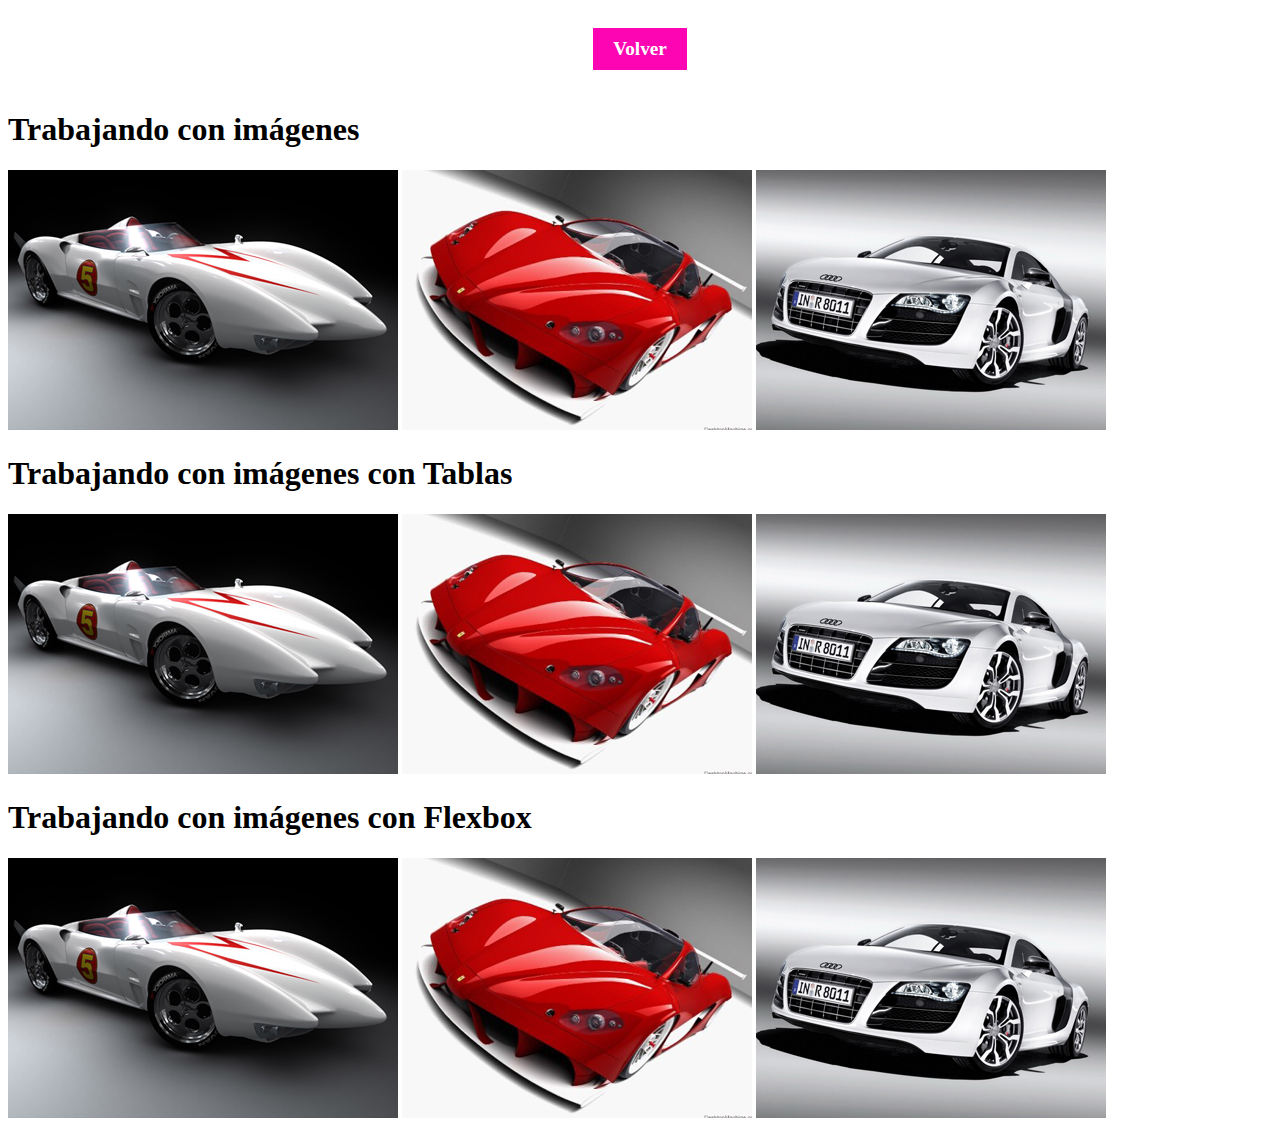
==== ejercicio2.html @ 382a530f "first commit" ====
<!DOCTYPE html>
<html lang="en">
<head>
    <meta charset="UTF-8">
    <meta http-equiv="X-UA-Compatible" content="IE=edge">
    <meta name="viewport" content="width=device-width, initial-scale=1.0">
    <title>Ejercicio 2</title>
    <link rel="stylesheet" href="ejercicio2.css">
</head>
<body>
    <div class="container">
        <div class="home">
            <a class="volver" href="index.html">Volver</a>
        </div>
        <h1>Trabajando con imágenes</h1>

        <img src="./img/auto1.jpeg" alt="">
        <img src="./img/auto2.jpg" alt="">
        <img src="./img/auto3.jpg" alt="">

        <h1>Trabajando con imágenes con Tablas</h1>
        <tr>
            <td><img src="./img/auto1.jpeg" alt=""></td>
            <td><img src="./img/auto2.jpg" alt=""></td>
            <td><img src="./img/auto3.jpg" alt=""></td>
        </tr>

        

        <h1>Trabajando con imágenes con Flexbox</h1>
        <div class="autos">
            <img src="./img/auto1.jpeg" alt="">
            <img src="./img/auto2.jpg" alt="">
            <img src="./img/auto3.jpg" alt="">
        </div>
    
    </div>
</body>
</html>
---- ejercicio2.css ----
.home {
    display: flex;
    justify-content: center;
}
.volver {
    margin-top: 20px;
    background-color: rgb(253, 5, 179);
    padding: 10px 20px;
    margin-bottom: 20px;
    text-decoration: none;
    font-size: larger;
    font-weight: bold;
    color: rgb(255, 255, 255);

}

.volver:hover {
    background-color: black;
    
}
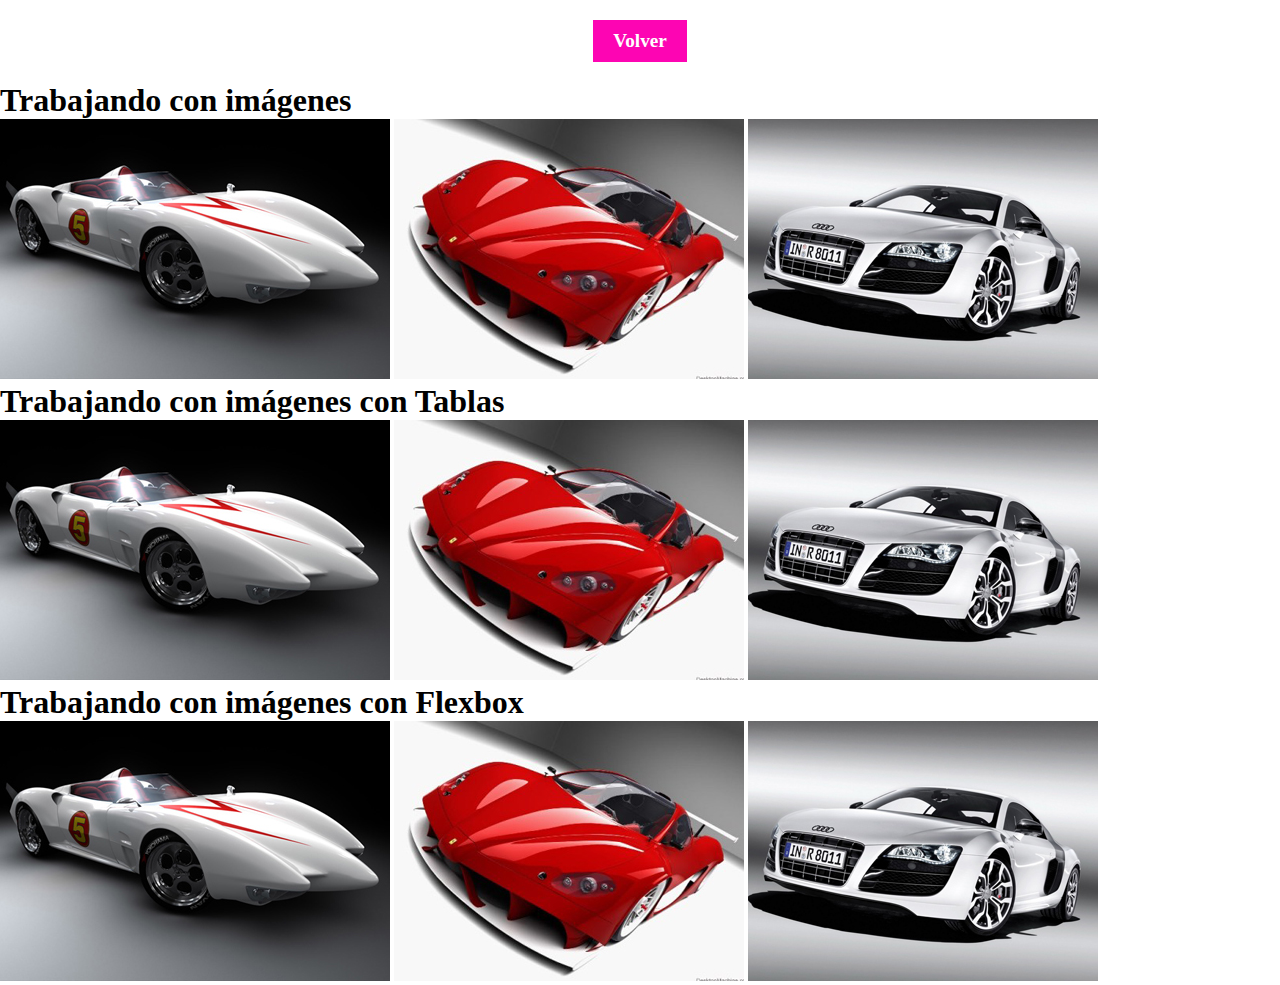
==== commit a35780d8: "first commit" ====
--- a/ejercicio2.html
+++ b/ejercicio2.html
@@ -5,7 +5,7 @@
     <meta http-equiv="X-UA-Compatible" content="IE=edge">
     <meta name="viewport" content="width=device-width, initial-scale=1.0">
     <title>Ejercicio 2</title>
-    <link rel="stylesheet" href="ejercicio2.css">
+    <link rel="stylesheet" href="style.css">
 </head>
 <body>
     <div class="container">
--- a/style.css
+++ b/style.css
@@ -0,0 +1,264 @@
+* {
+    padding: 0;
+    margin: 0;
+    box-sizing: border-box;
+    text-decoration: none;    
+}
+/* Index.html */
+.titulos {    
+    color: white;
+    background-color: rgb(37, 36, 36);
+    text-align: center;
+    align-items: center;
+    margin: 20px;
+    padding: 20px;
+}
+
+.titulos h2{
+    margin: 20px;
+}
+
+.ejercicios {
+    display: flex;
+    flex-direction: column;
+    /* background-color: aqua; */
+    align-items: center;
+    margin: 30px;
+}
+
+.ejercicios ul li{
+    display: flex;
+    justify-content: center;
+    margin: 30px;
+}
+
+.ejercicios ul li a{
+    font-size: 20px;
+    padding: 15px 30px;
+    text-decoration: none;
+    color: white;
+    background-color: gray;
+    border-radius: 10px;
+}
+
+.ejercicios ul li a:hover {
+    transition: 0.5s;
+    box-shadow: 10px 10px 0 #f30ac1;
+    background-color: yellow;
+    color: black;
+
+}
+
+.ejercicios ul li a:hover {
+    /* animation:all 10s ease-in-out; */
+    animation: shake 0.82s cubic-bezier(.36,.07,.19,.97) both;
+    transform: translate3d(0, 0, 0);
+    perspective: 1000px;
+}
+  
+@keyframes shake {
+    10%, 90% {
+      transform: translate3d(-5px, 0, 0);
+    }
+    20%, 80% {
+      transform: translate3d(10px, 0, 0);
+    }
+    30%, 50%, 70% {
+      transform: translate3d(-20px, 0, 0);
+    }
+    40%, 60% {
+      transform: translate3d(20px, 0, 0);
+    }
+}
+
+  /* ejercicio1.html */
+
+.home {
+    display: flex;
+    justify-content: center;
+}
+.volver {
+    margin-top: 20px;
+
+    background-color: rgb(253, 5, 179);
+    padding: 10px 20px;
+    margin-bottom: 20px;
+    text-decoration: none;
+    font-size: larger;
+    font-weight: bold;
+    color: rgb(255, 255, 255);
+
+}
+
+.volver:hover {
+    background-color: black;
+    
+}
+/* ejercicio3.html */
+
+.home2 {
+  display: flex;
+  flex-direction: column;
+  align-items: center;
+}
+
+table{
+  font-family: Verdana, Geneva, Tahoma, sans-serif;
+  background-color: gainsboro;
+  text-align: center;
+  font-size: 20px;
+  border: 3px solid black;
+  padding: 10px;
+  border-spacing: 10px;
+  
+  
+}
+
+table td{
+  padding: 20px 40px;
+}
+td{
+  background-color: gainsboro;
+  padding: 10px;
+  /* margin: 10px; */
+  border: 2px solid black;
+ 
+}
+
+.fila1 td{
+  background-color: orange;
+  font-weight: bold;
+}
+
+.fila2 td{
+  background-color: gray;
+  color: white;
+  border: 2px solid white;
+}
+
+.borde-rojo{
+  border: 3px solid red;
+}
+
+/* ejercicio4.html */
+
+.todo-menos-volver {
+  display: flex;
+  flex-direction: column;
+  margin-top: 20px;
+  align-items: center;
+  margin: 0;
+  padding: 0;
+  font-family:'Gill Sans', 'Gill Sans MT', Calibri, 'Trebuchet MS', sans-serif;
+}
+
+
+.cartel-contenedor {
+  background-color: rgb(131, 129, 129);
+  width: 960px;
+  height: 200px;
+          
+}
+
+.estrella-skylight {
+ display: flex;
+ align-items: center;
+ width: 960px;
+ height: 200px;
+ margin-left: 20px;
+  
+}
+
+.skylight {
+  display: flex;
+  flex-direction: column;
+  margin-left: 10px;
+
+}
+
+.skylight h1, h3 {
+  margin: 0;
+}
+
+.skylight h1 {
+  font-size: 48px;
+}
+.skylight h3 {
+  font-style: italic;
+}
+.menu-rojo {
+  
+  background-color: rgb(187, 48, 48);
+  width: 960px;
+  height: 45px;
+  display: flex;
+  justify-content: center;
+  align-items: center;
+
+}
+.menu-rojo p {
+  font-weight: bold;
+  /* align-items: center; */
+  
+}
+.noticia {
+  display: flex;
+  width: 960px;
+  height: 650px;
+  background-color: rgba(0, 0, 0, 0.199);
+
+}
+.izq {
+  /* border: 2px solid; */
+  width: 2200px;
+  margin: 30px;
+}
+.izq h2 {
+  color:rgb(187, 48, 48);
+  font-size: 40px;
+}
+
+.izq h3 {
+  font-style: italic;
+  font-size: 25px;
+}
+.texto-izq {
+  margin-top: 20px;
+  font-weight: bold;
+}
+
+.der {
+  color: white;   
+  margin: 40px;
+  padding: 20px;
+  background-color: rgb(70, 68, 68);
+}
+
+.der h2{
+  color: orange;
+}
+.der h3 {
+  margin-bottom: 10px;
+  font-style: italic;
+}
+.der hr {
+  margin: 10px 0 ;
+  border: 1px solid orange;
+}
+footer {
+  display: flex;
+  width: 960px;
+  height: 60px;
+  background-color: rgb(70, 68, 68);
+  justify-content: center;
+  align-items: center
+  
+  
+}
+footer p {
+  
+  font-weight: bold;
+  color: white;
+     
+
+}